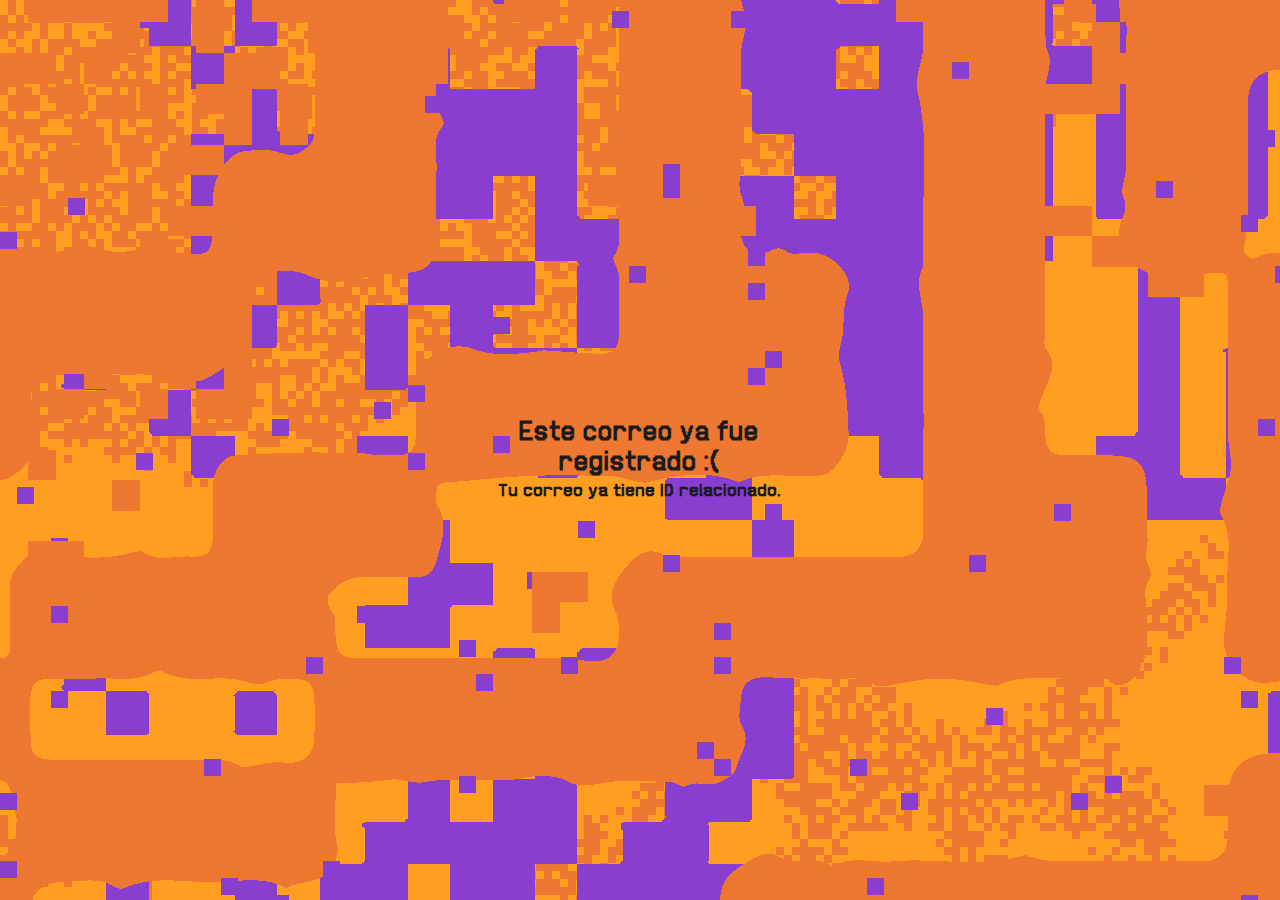
==== correo-duplicado.html @ 3782e9ec "v1.01 (add duplicate page)" ====
<!DOCTYPE html><!--  This site was created in Webflow. https://www.webflow.com  --><!--  Last Published: Tue May 14 2024 20:07:34 GMT+0000 (Coordinated Universal Time)  -->
<html data-wf-page="6643c43e6362d2ea9a6f9394" data-wf-site="66287f19ab08bbdae1c7c97a">
<head>
  <meta charset="utf-8">
  <title>Correo duplicado</title>
  <meta content="Correo duplicado" property="og:title">
  <meta content="Correo duplicado" property="twitter:title">
  <meta content="width=device-width, initial-scale=1" name="viewport">
  <meta content="Webflow" name="generator">
  <link href="css/normalize.css" rel="stylesheet" type="text/css">
  <link href="css/webflow.css" rel="stylesheet" type="text/css">
  <link href="css/elsa-y-elmar.webflow.css" rel="stylesheet" type="text/css">
  <script type="text/javascript">!function(o,c){var n=c.documentElement,t=" w-mod-";n.className+=t+"js",("ontouchstart"in o||o.DocumentTouch&&c instanceof DocumentTouch)&&(n.className+=t+"touch")}(window,document);</script>
  <link href="images/favicon.png" rel="shortcut icon" type="image/x-icon">
  <link href="images/webclip.png" rel="apple-touch-icon">
  <link rel="stylesheet" href="https://fengyuanchen.github.io/datepicker/css/datepicker.css">
</head>
<body class="body thank">
  <div class="div-block-14">
    <div class="text-block"><span class="text-span"><strong>Este correo ya fue registrado :(</strong></span><strong class="goaa"><br>Tu correo ya tiene ID relacionado.</strong></div>
  </div>
  <script src="https://d3e54v103j8qbb.cloudfront.net/js/jquery-3.5.1.min.dc5e7f18c8.js?site=66287f19ab08bbdae1c7c97a" type="text/javascript" integrity="sha256-9/aliU8dGd2tb6OSsuzixeV4y/faTqgFtohetphbbj0=" crossorigin="anonymous"></script>
  <script src="js/webflow.js" type="text/javascript"></script>
  <script src="https://fengyuanchen.github.io/datepicker/js/datepicker.js"></script>
  <script>
    $(document).ready(function () {
        $('[data-toggle="datepicker"]').datepicker({
            format: 'mm-dd-yyyy'
        });
        // Available date placeholders:
        // Year: yyyy
        // Month: mm
        // Day: dd
        if (window.innerWidth < 768) {
            $('[data-toggle="datepicker"]').attr('readonly', 'readonly')
        }
    });
</script>
  <!--  You can put your custom CSS attributes  -->
  <style>
    /* You can apply your own color! 
    --main-light-color is the light grey, 
    --main-dark-color is the text
    --main-active-color is the highlight
    you can just add like red, or blue or any helx you like! */
    :root {
        --main-light-color: #f3f5fb;
        --main-dark-color: #321f59;
        --main-active-color: #642eff;
    }
    .datepicker-dropdown {
        border-radius: 8px !important;
        border: 0 !important;
        -webkit-box-shadow: 0px 48px 88px rgba(23, 9, 54, 0.08);
        box-shadow: 0px 48px 88px rgba(23, 9, 54, 0.08);
        box-sizing: border-box;
    }
    .datepicker-panel>ul[data-view="week"]>li {
        background-color: var(--main-light-color);
        color: var(--main-dark-color);
        font-weight: bold;
        text-transform: uppercase;
        margin: 0;
        height: initial;
        padding-top: 3px;
        margin-bottom: 4px;
    }
    .datepicker-panel>ul[data-view="week"]>li:hover {
        background-color: var(--main-light-color);
        color: var(--main-dark-color);
        border-radius: 0px;
    }
    .datepicker-panel>ul[data-view="week"] li:first-child {
        border-radius: 20px 0 0 20px;
    }
    .datepicker-panel>ul[data-view="week"] li:last-child {
        border-radius: 0 20px 20px 0;
    }
    .datepicker-top-left::before,
    .datepicker-top-left::after {
        display: none;
    }
    .datepicker-panel>ul>li.picked,
    .datepicker-panel>ul>li.highlighted,
    .datepicker-panel>ul>li.picked:hover {
        color: var(--main-active-color);
        background: var(--main-light-color);
        border-radius: 8px;
        font-style: normal;
        font-weight: 500;
        font-size: 14px;
    }
    li[data-view="month current"],
    li[data-view="year current"] {
        text-align: left;
        color: var(--main-dark-color);
        font-style: normal;
        font-weight: 500;
        font-size: 14px;
        /* line-height: 24px; */
        padding-left: 15px;
        border-radius: 10px;
    }
    .datepicker-panel>ul>li:hover {
        background: var(--main-light-color);
        border-radius: 10px;
    }
    li[data-view="month current"],
    li[data-view="year current"],
    li[data-view="years current"] {
        margin-bottom: 4px !important;
    }
    @media screen and (min-width: 768px) {
        .datepicker-dropdown {
            width: 364px;
            padding: 12px;
        }
        .datepicker-panel>ul>li {
            width: 48px;
            height: 48px;
            padding-top: 10px;
        }
        li[data-view="month next"],
        li[data-view="year next"],
        li[data-view="years next"] {
            position: absolute;
            right: 18px
        }
        li[data-view="month prev"],
        li[data-view="year prev"],
        li[data-view="years prev"] {
            position: absolute;
            right: 66px
        }
        ul[data-view="months"] li,
        ul[data-view="years"] li {
            padding-top: 0px;
            width: 57px !important;
        }
    }
    @media screen and (max-width: 768px) {
        .datepicker-panel {
            transform: scale(0.97);
        }
    }
</style>
</body>
</html>
---- css/webflow.css ----
@font-face {
  font-family: 'webflow-icons';
  src: url("[data-uri]") format('truetype');
  font-weight: normal;
  font-style: normal;
}
[class^="w-icon-"],
[class*=" w-icon-"] {
  /* use !important to prevent issues with browser extensions that change fonts */
  font-family: 'webflow-icons' !important;
  speak: none;
  font-style: normal;
  font-weight: normal;
  font-variant: normal;
  text-transform: none;
  line-height: 1;
  /* Better Font Rendering =========== */
  -webkit-font-smoothing: antialiased;
  -moz-osx-font-smoothing: grayscale;
}
.w-icon-slider-right:before {
  content: "\e600";
}
.w-icon-slider-left:before {
  content: "\e601";
}
.w-icon-nav-menu:before {
  content: "\e602";
}
.w-icon-arrow-down:before,
.w-icon-dropdown-toggle:before {
  content: "\e603";
}
.w-icon-file-upload-remove:before {
  content: "\e900";
}
.w-icon-file-upload-icon:before {
  content: "\e903";
}
* {
  -webkit-box-sizing: border-box;
  -moz-box-sizing: border-box;
  box-sizing: border-box;
}
html {
  height: 100%;
}
body {
  margin: 0;
  min-height: 100%;
  background-color: #fff;
  font-family: Arial, sans-serif;
  font-size: 14px;
  line-height: 20px;
  color: #333;
}
img {
  max-width: 100%;
  vertical-align: middle;
  display: inline-block;
}
html.w-mod-touch * {
  background-attachment: scroll !important;
}
.w-block {
  display: block;
}
.w-inline-block {
  max-width: 100%;
  display: inline-block;
}
.w-clearfix:before,
.w-clearfix:after {
  content: " ";
  display: table;
  grid-column-start: 1;
  grid-row-start: 1;
  grid-column-end: 2;
  grid-row-end: 2;
}
.w-clearfix:after {
  clear: both;
}
.w-hidden {
  display: none;
}
.w-button {
  display: inline-block;
  padding: 9px 15px;
  background-color: #3898EC;
  color: white;
  border: 0;
  line-height: inherit;
  text-decoration: none;
  cursor: pointer;
  border-radius: 0;
}
input.w-button {
  -webkit-appearance: button;
}
html[data-w-dynpage] [data-w-cloak] {
  color: transparent !important;
}
.w-code-block {
  margin: unset;
}
pre.w-code-block code {
  all: inherit;
}
.w-webflow-badge,
.w-webflow-badge * {
  position: static;
  left: auto;
  top: auto;
  right: auto;
  bottom: auto;
  z-index: auto;
  display: block;
  visibility: visible;
  overflow: visible;
  overflow-x: visible;
  overflow-y: visible;
  box-sizing: border-box;
  width: auto;
  height: auto;
  max-height: none;
  max-width: none;
  min-height: 0;
  min-width: 0;
  margin: 0;
  padding: 0;
  float: none;
  clear: none;
  border: 0 none transparent;
  border-radius: 0;
  background: none;
  background-image: none;
  background-position: 0% 0%;
  background-size: auto auto;
  background-repeat: repeat;
  background-origin: padding-box;
  background-clip: border-box;
  background-attachment: scroll;
  background-color: transparent;
  box-shadow: none;
  opacity: 1;
  transform: none;
  transition: none;
  direction: ltr;
  font-family: inherit;
  font-weight: inherit;
  color: inherit;
  font-size: inherit;
  line-height: inherit;
  font-style: inherit;
  font-variant: inherit;
  text-align: inherit;
  letter-spacing: inherit;
  text-decoration: inherit;
  text-indent: 0;
  text-transform: inherit;
  list-style-type: disc;
  text-shadow: none;
  font-smoothing: auto;
  vertical-align: baseline;
  cursor: inherit;
  white-space: inherit;
  word-break: normal;
  word-spacing: normal;
  word-wrap: normal;
}
.w-webflow-badge {
  position: fixed !important;
  display: inline-block !important;
  visibility: visible !important;
  z-index: 2147483647 !important;
  top: auto !important;
  right: 12px !important;
  bottom: 12px !important;
  left: auto !important;
  color: #aaadb0 !important;
  background-color: #fff !important;
  border-radius: 3px !important;
  padding: 6px !important;
  font-size: 12px !important;
  opacity: 1 !important;
  line-height: 14px !important;
  text-decoration: none !important;
  transform: none !important;
  margin: 0 !important;
  width: auto !important;
  height: auto !important;
  overflow: visible !important;
  white-space: nowrap;
  box-shadow: 0 0 0 1px rgba(0, 0, 0, 0.1), 0px 1px 3px rgba(0, 0, 0, 0.1);
  cursor: pointer;
}
.w-webflow-badge > img {
  display: inline-block !important;
  visibility: visible !important;
  opacity: 1 !important;
  vertical-align: middle !important;
}
h1,
h2,
h3,
h4,
h5,
h6 {
  font-weight: bold;
  margin-bottom: 10px;
}
h1 {
  font-size: 38px;
  line-height: 44px;
  margin-top: 20px;
}
h2 {
  font-size: 32px;
  line-height: 36px;
  margin-top: 20px;
}
h3 {
  font-size: 24px;
  line-height: 30px;
  margin-top: 20px;
}
h4 {
  font-size: 18px;
  line-height: 24px;
  margin-top: 10px;
}
h5 {
  font-size: 14px;
  line-height: 20px;
  margin-top: 10px;
}
h6 {
  font-size: 12px;
  line-height: 18px;
  margin-top: 10px;
}
p {
  margin-top: 0;
  margin-bottom: 10px;
}
blockquote {
  margin: 0 0 10px 0;
  padding: 10px 20px;
  border-left: 5px solid #E2E2E2;
  font-size: 18px;
  line-height: 22px;
}
figure {
  margin: 0;
  margin-bottom: 10px;
}
figcaption {
  margin-top: 5px;
  text-align: center;
}
ul,
ol {
  margin-top: 0px;
  margin-bottom: 10px;
  padding-left: 40px;
}
.w-list-unstyled {
  padding-left: 0;
  list-style: none;
}
.w-embed:before,
.w-embed:after {
  content: " ";
  display: table;
  grid-column-start: 1;
  grid-row-start: 1;
  grid-column-end: 2;
  grid-row-end: 2;
}
.w-embed:after {
  clear: both;
}
.w-video {
  width: 100%;
  position: relative;
  padding: 0;
}
.w-video iframe,
.w-video object,
.w-video embed {
  position: absolute;
  top: 0;
  left: 0;
  width: 100%;
  height: 100%;
  border: none;
}
fieldset {
  padding: 0;
  margin: 0;
  border: 0;
}
button,
[type='button'],
[type='reset'] {
  border: 0;
  cursor: pointer;
  -webkit-appearance: button;
}
.w-form {
  margin: 0 0 15px;
}
.w-form-done {
  display: none;
  padding: 20px;
  text-align: center;
  background-color: #dddddd;
}
.w-form-fail {
  display: none;
  margin-top: 10px;
  padding: 10px;
  background-color: #ffdede;
}
label {
  display: block;
  margin-bottom: 5px;
  font-weight: bold;
}
.w-input,
.w-select {
  display: block;
  width: 100%;
  height: 38px;
  padding: 8px 12px;
  margin-bottom: 10px;
  font-size: 14px;
  line-height: 1.42857143;
  color: #333333;
  vertical-align: middle;
  background-color: #ffffff;
  border: 1px solid #cccccc;
}
.w-input:-moz-placeholder,
.w-select:-moz-placeholder {
  color: #999;
}
.w-input::-moz-placeholder,
.w-select::-moz-placeholder {
  color: #999;
  opacity: 1;
}
.w-input::-webkit-input-placeholder,
.w-select::-webkit-input-placeholder {
  color: #999;
}
.w-input:focus,
.w-select:focus {
  border-color: #3898EC;
  outline: 0;
}
.w-input[disabled],
.w-select[disabled],
.w-input[readonly],
.w-select[readonly],
fieldset[disabled] .w-input,
fieldset[disabled] .w-select {
  cursor: not-allowed;
}
.w-input[disabled]:not(.w-input-disabled),
.w-select[disabled]:not(.w-input-disabled),
.w-input[readonly],
.w-select[readonly],
fieldset[disabled]:not(.w-input-disabled) .w-input,
fieldset[disabled]:not(.w-input-disabled) .w-select {
  background-color: #eeeeee;
}
textarea.w-input,
textarea.w-select {
  height: auto;
}
.w-select {
  background-color: #f3f3f3;
}
.w-select[multiple] {
  height: auto;
}
.w-form-label {
  display: inline-block;
  cursor: pointer;
  font-weight: normal;
  margin-bottom: 0px;
}
.w-radio {
  display: block;
  margin-bottom: 5px;
  padding-left: 20px;
}
.w-radio:before,
.w-radio:after {
  content: " ";
  display: table;
  grid-column-start: 1;
  grid-row-start: 1;
  grid-column-end: 2;
  grid-row-end: 2;
}
.w-radio:after {
  clear: both;
}
.w-radio-input {
  margin: 4px 0 0;
  line-height: normal;
  float: left;
  margin-left: -20px;
}
.w-radio-input {
  margin-top: 3px;
}
.w-file-upload {
  display: block;
  margin-bottom: 10px;
}
.w-file-upload-input {
  width: 0.1px;
  height: 0.1px;
  opacity: 0;
  overflow: hidden;
  position: absolute;
  z-index: -100;
}
.w-file-upload-default,
.w-file-upload-uploading,
.w-file-upload-success {
  display: inline-block;
  color: #333333;
}
.w-file-upload-error {
  display: block;
  margin-top: 10px;
}
.w-file-upload-default.w-hidden,
.w-file-upload-uploading.w-hidden,
.w-file-upload-error.w-hidden,
.w-file-upload-success.w-hidden {
  display: none;
}
.w-file-upload-uploading-btn {
  display: flex;
  font-size: 14px;
  font-weight: normal;
  cursor: pointer;
  margin: 0;
  padding: 8px 12px;
  border: 1px solid #cccccc;
  background-color: #fafafa;
}
.w-file-upload-file {
  display: flex;
  flex-grow: 1;
  justify-content: space-between;
  margin: 0;
  padding: 8px 9px 8px 11px;
  border: 1px solid #cccccc;
  background-color: #fafafa;
}
.w-file-upload-file-name {
  font-size: 14px;
  font-weight: normal;
  display: block;
}
.w-file-remove-link {
  margin-top: 3px;
  margin-left: 10px;
  width: auto;
  height: auto;
  padding: 3px;
  display: block;
  cursor: pointer;
}
.w-icon-file-upload-remove {
  margin: auto;
  font-size: 10px;
}
.w-file-upload-error-msg {
  display: inline-block;
  color: #ea384c;
  padding: 2px 0;
}
.w-file-upload-info {
  display: inline-block;
  line-height: 38px;
  padding: 0 12px;
}
.w-file-upload-label {
  display: inline-block;
  font-size: 14px;
  font-weight: normal;
  cursor: pointer;
  margin: 0;
  padding: 8px 12px;
  border: 1px solid #cccccc;
  background-color: #fafafa;
}
.w-icon-file-upload-icon,
.w-icon-file-upload-uploading {
  display: inline-block;
  margin-right: 8px;
  width: 20px;
}
.w-icon-file-upload-uploading {
  height: 20px;
}
.w-container {
  margin-left: auto;
  margin-right: auto;
  max-width: 940px;
}
.w-container:before,
.w-container:after {
  content: " ";
  display: table;
  grid-column-start: 1;
  grid-row-start: 1;
  grid-column-end: 2;
  grid-row-end: 2;
}
.w-container:after {
  clear: both;
}
.w-container .w-row {
  margin-left: -10px;
  margin-right: -10px;
}
.w-row:before,
.w-row:after {
  content: " ";
  display: table;
  grid-column-start: 1;
  grid-row-start: 1;
  grid-column-end: 2;
  grid-row-end: 2;
}
.w-row:after {
  clear: both;
}
.w-row .w-row {
  margin-left: 0;
  margin-right: 0;
}
.w-col {
  position: relative;
  float: left;
  width: 100%;
  min-height: 1px;
  padding-left: 10px;
  padding-right: 10px;
}
.w-col .w-col {
  padding-left: 0;
  padding-right: 0;
}
.w-col-1 {
  width: 8.33333333%;
}
.w-col-2 {
  width: 16.66666667%;
}
.w-col-3 {
  width: 25%;
}
.w-col-4 {
  width: 33.33333333%;
}
.w-col-5 {
  width: 41.66666667%;
}
.w-col-6 {
  width: 50%;
}
.w-col-7 {
  width: 58.33333333%;
}
.w-col-8 {
  width: 66.66666667%;
}
.w-col-9 {
  width: 75%;
}
.w-col-10 {
  width: 83.33333333%;
}
.w-col-11 {
  width: 91.66666667%;
}
.w-col-12 {
  width: 100%;
}
.w-hidden-main {
  display: none !important;
}
@media screen and (max-width: 991px) {
  .w-container {
    max-width: 728px;
  }
  .w-hidden-main {
    display: inherit !important;
  }
  .w-hidden-medium {
    display: none !important;
  }
  .w-col-medium-1 {
    width: 8.33333333%;
  }
  .w-col-medium-2 {
    width: 16.66666667%;
  }
  .w-col-medium-3 {
    width: 25%;
  }
  .w-col-medium-4 {
    width: 33.33333333%;
  }
  .w-col-medium-5 {
    width: 41.66666667%;
  }
  .w-col-medium-6 {
    width: 50%;
  }
  .w-col-medium-7 {
    width: 58.33333333%;
  }
  .w-col-medium-8 {
    width: 66.66666667%;
  }
  .w-col-medium-9 {
    width: 75%;
  }
  .w-col-medium-10 {
    width: 83.33333333%;
  }
  .w-col-medium-11 {
    width: 91.66666667%;
  }
  .w-col-medium-12 {
    width: 100%;
  }
  .w-col-stack {
    width: 100%;
    left: auto;
    right: auto;
  }
}
@media screen and (max-width: 767px) {
  .w-hidden-main {
    display: inherit !important;
  }
  .w-hidden-medium {
    display: inherit !important;
  }
  .w-hidden-small {
    display: none !important;
  }
  .w-row,
  .w-container .w-row {
    margin-left: 0;
    margin-right: 0;
  }
  .w-col {
    width: 100%;
    left: auto;
    right: auto;
  }
  .w-col-small-1 {
    width: 8.33333333%;
  }
  .w-col-small-2 {
    width: 16.66666667%;
  }
  .w-col-small-3 {
    width: 25%;
  }
  .w-col-small-4 {
    width: 33.33333333%;
  }
  .w-col-small-5 {
    width: 41.66666667%;
  }
  .w-col-small-6 {
    width: 50%;
  }
  .w-col-small-7 {
    width: 58.33333333%;
  }
  .w-col-small-8 {
    width: 66.66666667%;
  }
  .w-col-small-9 {
    width: 75%;
  }
  .w-col-small-10 {
    width: 83.33333333%;
  }
  .w-col-small-11 {
    width: 91.66666667%;
  }
  .w-col-small-12 {
    width: 100%;
  }
}
@media screen and (max-width: 479px) {
  .w-container {
    max-width: none;
  }
  .w-hidden-main {
    display: inherit !important;
  }
  .w-hidden-medium {
    display: inherit !important;
  }
  .w-hidden-small {
    display: inherit !important;
  }
  .w-hidden-tiny {
    display: none !important;
  }
  .w-col {
    width: 100%;
  }
  .w-col-tiny-1 {
    width: 8.33333333%;
  }
  .w-col-tiny-2 {
    width: 16.66666667%;
  }
  .w-col-tiny-3 {
    width: 25%;
  }
  .w-col-tiny-4 {
    width: 33.33333333%;
  }
  .w-col-tiny-5 {
    width: 41.66666667%;
  }
  .w-col-tiny-6 {
    width: 50%;
  }
  .w-col-tiny-7 {
    width: 58.33333333%;
  }
  .w-col-tiny-8 {
    width: 66.66666667%;
  }
  .w-col-tiny-9 {
    width: 75%;
  }
  .w-col-tiny-10 {
    width: 83.33333333%;
  }
  .w-col-tiny-11 {
    width: 91.66666667%;
  }
  .w-col-tiny-12 {
    width: 100%;
  }
}
.w-widget {
  position: relative;
}
.w-widget-map {
  width: 100%;
  height: 400px;
}
.w-widget-map label {
  width: auto;
  display: inline;
}
.w-widget-map img {
  max-width: inherit;
}
.w-widget-map .gm-style-iw {
  text-align: center;
}
.w-widget-map .gm-style-iw > button {
  display: none !important;
}
.w-widget-twitter {
  overflow: hidden;
}
.w-widget-twitter-count-shim {
  display: inline-block;
  vertical-align: top;
  position: relative;
  width: 28px;
  height: 20px;
  text-align: center;
  background: white;
  border: #758696 solid 1px;
  border-radius: 3px;
}
.w-widget-twitter-count-shim * {
  pointer-events: none;
  -webkit-user-select: none;
  -moz-user-select: none;
  -ms-user-select: none;
  user-select: none;
}
.w-widget-twitter-count-shim .w-widget-twitter-count-inner {
  position: relative;
  font-size: 15px;
  line-height: 12px;
  text-align: center;
  color: #999;
  font-family: serif;
}
.w-widget-twitter-count-shim .w-widget-twitter-count-clear {
  position: relative;
  display: block;
}
.w-widget-twitter-count-shim.w--large {
  width: 36px;
  height: 28px;
}
.w-widget-twitter-count-shim.w--large .w-widget-twitter-count-inner {
  font-size: 18px;
  line-height: 18px;
}
.w-widget-twitter-count-shim:not(.w--vertical) {
  margin-left: 5px;
  margin-right: 8px;
}
.w-widget-twitter-count-shim:not(.w--vertical).w--large {
  margin-left: 6px;
}
.w-widget-twitter-count-shim:not(.w--vertical):before,
.w-widget-twitter-count-shim:not(.w--vertical):after {
  top: 50%;
  left: 0;
  border: solid transparent;
  content: ' ';
  height: 0;
  width: 0;
  position: absolute;
  pointer-events: none;
}
.w-widget-twitter-count-shim:not(.w--vertical):before {
  border-color: rgba(117, 134, 150, 0);
  border-right-color: #5d6c7b;
  border-width: 4px;
  margin-left: -9px;
  margin-top: -4px;
}
.w-widget-twitter-count-shim:not(.w--vertical).w--large:before {
  border-width: 5px;
  margin-left: -10px;
  margin-top: -5px;
}
.w-widget-twitter-count-shim:not(.w--vertical):after {
  border-color: rgba(255, 255, 255, 0);
  border-right-color: white;
  border-width: 4px;
  margin-left: -8px;
  margin-top: -4px;
}
.w-widget-twitter-count-shim:not(.w--vertical).w--large:after {
  border-width: 5px;
  margin-left: -9px;
  margin-top: -5px;
}
.w-widget-twitter-count-shim.w--vertical {
  width: 61px;
  height: 33px;
  margin-bottom: 8px;
}
.w-widget-twitter-count-shim.w--vertical:before,
.w-widget-twitter-count-shim.w--vertical:after {
  top: 100%;
  left: 50%;
  border: solid transparent;
  content: ' ';
  height: 0;
  width: 0;
  position: absolute;
  pointer-events: none;
}
.w-widget-twitter-count-shim.w--vertical:before {
  border-color: rgba(117, 134, 150, 0);
  border-top-color: #5d6c7b;
  border-width: 5px;
  margin-left: -5px;
}
.w-widget-twitter-count-shim.w--vertical:after {
  border-color: rgba(255, 255, 255, 0);
  border-top-color: white;
  border-width: 4px;
  margin-left: -4px;
}
.w-widget-twitter-count-shim.w--vertical .w-widget-twitter-count-inner {
  font-size: 18px;
  line-height: 22px;
}
.w-widget-twitter-count-shim.w--vertical.w--large {
  width: 76px;
}
.w-background-video {
  position: relative;
  overflow: hidden;
  height: 500px;
  color: white;
}
.w-background-video > video {
  background-size: cover;
  background-position: 50% 50%;
  position: absolute;
  margin: auto;
  width: 100%;
  height: 100%;
  right: -100%;
  bottom: -100%;
  top: -100%;
  left: -100%;
  object-fit: cover;
  z-index: -100;
}
.w-background-video > video::-webkit-media-controls-start-playback-button {
  display: none !important;
  -webkit-appearance: none;
}
.w-background-video--control {
  position: absolute;
  bottom: 1em;
  right: 1em;
  background-color: transparent;
  padding: 0;
}
.w-background-video--control > [hidden] {
  display: none !important;
}
.w-slider {
  position: relative;
  height: 300px;
  text-align: center;
  background: #dddddd;
  clear: both;
  -webkit-tap-highlight-color: rgba(0, 0, 0, 0);
  tap-highlight-color: rgba(0, 0, 0, 0);
}
.w-slider-mask {
  position: relative;
  display: block;
  overflow: hidden;
  z-index: 1;
  left: 0;
  right: 0;
  height: 100%;
  white-space: nowrap;
}
.w-slide {
  position: relative;
  display: inline-block;
  vertical-align: top;
  width: 100%;
  height: 100%;
  white-space: normal;
  text-align: left;
}
.w-slider-nav {
  position: absolute;
  z-index: 2;
  top: auto;
  right: 0;
  bottom: 0;
  left: 0;
  margin: auto;
  padding-top: 10px;
  height: 40px;
  text-align: center;
  -webkit-tap-highlight-color: rgba(0, 0, 0, 0);
  tap-highlight-color: rgba(0, 0, 0, 0);
}
.w-slider-nav.w-round > div {
  border-radius: 100%;
}
.w-slider-nav.w-num > div {
  width: auto;
  height: auto;
  padding: 0.2em 0.5em;
  font-size: inherit;
  line-height: inherit;
}
.w-slider-nav.w-shadow > div {
  box-shadow: 0 0 3px rgba(51, 51, 51, 0.4);
}
.w-slider-nav-invert {
  color: #fff;
}
.w-slider-nav-invert > div {
  background-color: rgba(34, 34, 34, 0.4);
}
.w-slider-nav-invert > div.w-active {
  background-color: #222;
}
.w-slider-dot {
  position: relative;
  display: inline-block;
  width: 1em;
  height: 1em;
  background-color: rgba(255, 255, 255, 0.4);
  cursor: pointer;
  margin: 0 3px 0.5em;
  transition: background-color 100ms, color 100ms;
}
.w-slider-dot.w-active {
  background-color: #fff;
}
.w-slider-dot:focus {
  outline: none;
  box-shadow: 0px 0px 0px 2px #fff;
}
.w-slider-dot:focus.w-active {
  box-shadow: none;
}
.w-slider-arrow-left,
.w-slider-arrow-right {
  position: absolute;
  width: 80px;
  top: 0;
  right: 0;
  bottom: 0;
  left: 0;
  margin: auto;
  cursor: pointer;
  overflow: hidden;
  color: white;
  font-size: 40px;
  -webkit-tap-highlight-color: rgba(0, 0, 0, 0);
  tap-highlight-color: rgba(0, 0, 0, 0);
  -webkit-user-select: none;
  -moz-user-select: none;
  -ms-user-select: none;
  user-select: none;
}
.w-slider-arrow-left [class^='w-icon-'],
.w-slider-arrow-right [class^='w-icon-'],
.w-slider-arrow-left [class*=' w-icon-'],
.w-slider-arrow-right [class*=' w-icon-'] {
  position: absolute;
}
.w-slider-arrow-left:focus,
.w-slider-arrow-right:focus {
  outline: 0;
}
.w-slider-arrow-left {
  z-index: 3;
  right: auto;
}
.w-slider-arrow-right {
  z-index: 4;
  left: auto;
}
.w-icon-slider-left,
.w-icon-slider-right {
  top: 0;
  right: 0;
  bottom: 0;
  left: 0;
  margin: auto;
  width: 1em;
  height: 1em;
}
.w-slider-aria-label {
  border: 0;
  clip: rect(0 0 0 0);
  height: 1px;
  margin: -1px;
  overflow: hidden;
  padding: 0;
  position: absolute;
  width: 1px;
}
.w-slider-force-show {
  display: block !important;
}
.w-dropdown {
  display: inline-block;
  position: relative;
  text-align: left;
  margin-left: auto;
  margin-right: auto;
  z-index: 900;
}
.w-dropdown-btn,
.w-dropdown-toggle,
.w-dropdown-link {
  position: relative;
  vertical-align: top;
  text-decoration: none;
  color: #222222;
  padding: 20px;
  text-align: left;
  margin-left: auto;
  margin-right: auto;
  white-space: nowrap;
}
.w-dropdown-toggle {
  -webkit-user-select: none;
  -moz-user-select: none;
  -ms-user-select: none;
  user-select: none;
  display: inline-block;
  cursor: pointer;
  padding-right: 40px;
}
.w-dropdown-toggle:focus {
  outline: 0;
}
.w-icon-dropdown-toggle {
  position: absolute;
  top: 0;
  right: 0;
  bottom: 0;
  margin: auto;
  margin-right: 20px;
  width: 1em;
  height: 1em;
}
.w-dropdown-list {
  position: absolute;
  background: #dddddd;
  display: none;
  min-width: 100%;
}
.w-dropdown-list.w--open {
  display: block;
}
.w-dropdown-link {
  padding: 10px 20px;
  display: block;
  color: #222222;
}
.w-dropdown-link.w--current {
  color: #0082f3;
}
.w-dropdown-link:focus {
  outline: 0;
}
@media screen and (max-width: 767px) {
  .w-nav-brand {
    padding-left: 10px;
  }
}
/**
 * ## Note
 * Safari (on both iOS and OS X) does not handle viewport units (vh, vw) well.
 * For example percentage units do not work on descendants of elements that
 * have any dimensions expressed in viewport units. It also doesn’t handle them at
 * all in `calc()`.
 */
/**
 * Wrapper around all lightbox elements
 *
 * 1. Since the lightbox can receive focus, IE also gives it an outline.
 * 2. Fixes flickering on Chrome when a transition is in progress
 *    underneath the lightbox.
 */
.w-lightbox-backdrop {
  cursor: auto;
  font-style: normal;
  letter-spacing: normal;
  list-style: disc;
  text-indent: 0;
  text-shadow: none;
  text-transform: none;
  visibility: visible;
  white-space: normal;
  word-break: normal;
  word-spacing: normal;
  word-wrap: normal;
  position: fixed;
  top: 0;
  right: 0;
  bottom: 0;
  left: 0;
  color: #fff;
  font-family: "Helvetica Neue", Helvetica, Ubuntu, "Segoe UI", Verdana, sans-serif;
  font-size: 17px;
  line-height: 1.2;
  font-weight: 300;
  text-align: center;
  background: rgba(0, 0, 0, 0.9);
  z-index: 2000;
  outline: 0;
  /* 1 */
  opacity: 0;
  -webkit-user-select: none;
  -moz-user-select: none;
  -webkit-tap-highlight-color: transparent;
  -webkit-transform: translate(0, 0);
  /* 2 */
}
/**
 * Neat trick to bind the rubberband effect to our canvas instead of the whole
 * document on iOS. It also prevents a bug that causes the document underneath to scroll.
 */
.w-lightbox-backdrop,
.w-lightbox-container {
  height: 100%;
  overflow: auto;
  -webkit-overflow-scrolling: touch;
}
.w-lightbox-content {
  position: relative;
  height: 100vh;
  overflow: hidden;
}
.w-lightbox-view {
  position: absolute;
  width: 100vw;
  height: 100vh;
  opacity: 0;
}
.w-lightbox-view:before {
  content: "";
  height: 100vh;
}
/* .w-lightbox-content */
.w-lightbox-group,
.w-lightbox-group .w-lightbox-view,
.w-lightbox-group .w-lightbox-view:before {
  height: 86vh;
}
.w-lightbox-frame,
.w-lightbox-view:before {
  display: inline-block;
  vertical-align: middle;
}
/*
 * 1. Remove default margin set by user-agent on the <figure> element.
 */
.w-lightbox-figure {
  position: relative;
  margin: 0;
  /* 1 */
}
.w-lightbox-group .w-lightbox-figure {
  cursor: pointer;
}
/**
 * IE adds image dimensions as width and height attributes on the IMG tag,
 * but we need both width and height to be set to auto to enable scaling.
 */
.w-lightbox-img {
  width: auto;
  height: auto;
  max-width: none;
}
/**
 * 1. Reset if style is set by user on "All Images"
 */
.w-lightbox-image {
  display: block;
  float: none;
  /* 1 */
  max-width: 100vw;
  max-height: 100vh;
}
.w-lightbox-group .w-lightbox-image {
  max-height: 86vh;
}
.w-lightbox-caption {
  position: absolute;
  right: 0;
  bottom: 0;
  left: 0;
  padding: 0.5em 1em;
  background: rgba(0, 0, 0, 0.4);
  text-align: left;
  text-overflow: ellipsis;
  white-space: nowrap;
  overflow: hidden;
}
.w-lightbox-embed {
  position: absolute;
  top: 0;
  right: 0;
  bottom: 0;
  left: 0;
  width: 100%;
  height: 100%;
}
.w-lightbox-control {
  position: absolute;
  top: 0;
  width: 4em;
  background-size: 24px;
  background-repeat: no-repeat;
  background-position: center;
  cursor: pointer;
  -webkit-transition: all 0.3s;
  transition: all 0.3s;
}
.w-lightbox-left {
  display: none;
  bottom: 0;
  left: 0;
  /* <svg xmlns="http://www.w3.org/2000/svg" viewBox="-20 0 24 40" width="24" height="40"><g transform="rotate(45)"><path d="m0 0h5v23h23v5h-28z" opacity=".4"/><path d="m1 1h3v23h23v3h-26z" fill="#fff"/></g></svg> */
  background-image: url("[data-uri]");
}
.w-lightbox-right {
  display: none;
  right: 0;
  bottom: 0;
  /* <svg xmlns="http://www.w3.org/2000/svg" viewBox="-4 0 24 40" width="24" height="40"><g transform="rotate(45)"><path d="m0-0h28v28h-5v-23h-23z" opacity=".4"/><path d="m1 1h26v26h-3v-23h-23z" fill="#fff"/></g></svg> */
  background-image: url("[data-uri]");
}
/*
 * Without specifying the with and height inside the SVG, all versions of IE render the icon too small.
 * The bug does not seem to manifest itself if the elements are tall enough such as the above arrows.
 * (http://stackoverflow.com/questions/16092114/background-size-differs-in-internet-explorer)
 */
.w-lightbox-close {
  right: 0;
  height: 2.6em;
  /* <svg xmlns="http://www.w3.org/2000/svg" viewBox="-4 0 18 17" width="18" height="17"><g transform="rotate(45)"><path d="m0 0h7v-7h5v7h7v5h-7v7h-5v-7h-7z" opacity=".4"/><path d="m1 1h7v-7h3v7h7v3h-7v7h-3v-7h-7z" fill="#fff"/></g></svg> */
  background-image: url("[data-uri]");
  background-size: 18px;
}
/**
 * 1. All IE versions add extra space at the bottom without this.
 */
.w-lightbox-strip {
  position: absolute;
  bottom: 0;
  left: 0;
  right: 0;
  padding: 0 1vh;
  line-height: 0;
  /* 1 */
  white-space: nowrap;
  overflow-x: auto;
  overflow-y: hidden;
}
/*
 * 1. We use content-box to avoid having to do `width: calc(10vh + 2vw)`
 *    which doesn’t work in Safari anyway.
 * 2. Chrome renders images pixelated when switching to GPU. Making sure
 *    the parent is also rendered on the GPU (by setting translate3d for
 *    example) fixes this behavior.
 */
.w-lightbox-item {
  display: inline-block;
  width: 10vh;
  padding: 2vh 1vh;
  box-sizing: content-box;
  /* 1 */
  cursor: pointer;
  -webkit-transform: translate3d(0, 0, 0);
  /* 2 */
}
.w-lightbox-active {
  opacity: 0.3;
}
.w-lightbox-thumbnail {
  position: relative;
  height: 10vh;
  background: #222;
  overflow: hidden;
}
.w-lightbox-thumbnail-image {
  position: absolute;
  top: 0;
  left: 0;
}
.w-lightbox-thumbnail .w-lightbox-tall {
  top: 50%;
  width: 100%;
  -webkit-transform: translate(0, -50%);
  transform: translate(0, -50%);
}
.w-lightbox-thumbnail .w-lightbox-wide {
  left: 50%;
  height: 100%;
  -webkit-transform: translate(-50%, 0);
  transform: translate(-50%, 0);
}
/*
 * Spinner
 *
 * Absolute pixel values are used to avoid rounding errors that would cause
 * the white spinning element to be misaligned with the track.
 */
.w-lightbox-spinner {
  position: absolute;
  top: 50%;
  left: 50%;
  box-sizing: border-box;
  width: 40px;
  height: 40px;
  margin-top: -20px;
  margin-left: -20px;
  border: 5px solid rgba(0, 0, 0, 0.4);
  border-radius: 50%;
  -webkit-animation: spin 0.8s infinite linear;
  animation: spin 0.8s infinite linear;
}
.w-lightbox-spinner:after {
  content: "";
  position: absolute;
  top: -4px;
  right: -4px;
  bottom: -4px;
  left: -4px;
  border: 3px solid transparent;
  border-bottom-color: #fff;
  border-radius: 50%;
}
/*
 * Utility classes
 */
.w-lightbox-hide {
  display: none;
}
.w-lightbox-noscroll {
  overflow: hidden;
}
@media (min-width: 768px) {
  .w-lightbox-content {
    height: 96vh;
    margin-top: 2vh;
  }
  .w-lightbox-view,
  .w-lightbox-view:before {
    height: 96vh;
  }
  /* .w-lightbox-content */
  .w-lightbox-group,
  .w-lightbox-group .w-lightbox-view,
  .w-lightbox-group .w-lightbox-view:before {
    height: 84vh;
  }
  .w-lightbox-image {
    max-width: 96vw;
    max-height: 96vh;
  }
  .w-lightbox-group .w-lightbox-image {
    max-width: 82.3vw;
    max-height: 84vh;
  }
  .w-lightbox-left,
  .w-lightbox-right {
    display: block;
    opacity: 0.5;
  }
  .w-lightbox-close {
    opacity: 0.8;
  }
  .w-lightbox-control:hover {
    opacity: 1;
  }
}
.w-lightbox-inactive,
.w-lightbox-inactive:hover {
  opacity: 0;
}
.w-richtext:before,
.w-richtext:after {
  content: " ";
  display: table;
  grid-column-start: 1;
  grid-row-start: 1;
  grid-column-end: 2;
  grid-row-end: 2;
}
.w-richtext:after {
  clear: both;
}
.w-richtext[contenteditable="true"]:before,
.w-richtext[contenteditable="true"]:after {
  white-space: initial;
}
.w-richtext ol,
.w-richtext ul {
  overflow: hidden;
}
.w-richtext .w-richtext-figure-selected.w-richtext-figure-type-video div:after,
.w-richtext .w-richtext-figure-selected[data-rt-type="video"] div:after {
  outline: 2px solid #2895f7;
}
.w-richtext .w-richtext-figure-selected.w-richtext-figure-type-image div,
.w-richtext .w-richtext-figure-selected[data-rt-type="image"] div {
  outline: 2px solid #2895f7;
}
.w-richtext figure.w-richtext-figure-type-video > div:after,
.w-richtext figure[data-rt-type="video"] > div:after {
  content: '';
  position: absolute;
  display: none;
  left: 0;
  top: 0;
  right: 0;
  bottom: 0;
}
.w-richtext figure {
  position: relative;
  max-width: 60%;
}
.w-richtext figure > div:before {
  cursor: default!important;
}
.w-richtext figure img {
  width: 100%;
}
.w-richtext figure figcaption.w-richtext-figcaption-placeholder {
  opacity: 0.6;
}
.w-richtext figure div {
  /* fix incorrectly sized selection border in the data manager */
  font-size: 0px;
  color: transparent;
}
.w-richtext figure.w-richtext-figure-type-image,
.w-richtext figure[data-rt-type="image"] {
  display: table;
}
.w-richtext figure.w-richtext-figure-type-image > div,
.w-richtext figure[data-rt-type="image"] > div {
  display: inline-block;
}
.w-richtext figure.w-richtext-figure-type-image > figcaption,
.w-richtext figure[data-rt-type="image"] > figcaption {
  display: table-caption;
  caption-side: bottom;
}
.w-richtext figure.w-richtext-figure-type-video,
.w-richtext figure[data-rt-type="video"] {
  width: 60%;
  height: 0;
}
.w-richtext figure.w-richtext-figure-type-video iframe,
.w-richtext figure[data-rt-type="video"] iframe {
  position: absolute;
  top: 0;
  left: 0;
  width: 100%;
  height: 100%;
}
.w-richtext figure.w-richtext-figure-type-video > div,
.w-richtext figure[data-rt-type="video"] > div {
  width: 100%;
}
.w-richtext figure.w-richtext-align-center {
  margin-right: auto;
  margin-left: auto;
  clear: both;
}
.w-richtext figure.w-richtext-align-center.w-richtext-figure-type-image > div,
.w-richtext figure.w-richtext-align-center[data-rt-type="image"] > div {
  max-width: 100%;
}
.w-richtext figure.w-richtext-align-normal {
  clear: both;
}
.w-richtext figure.w-richtext-align-fullwidth {
  width: 100%;
  max-width: 100%;
  text-align: center;
  clear: both;
  display: block;
  margin-right: auto;
  margin-left: auto;
}
.w-richtext figure.w-richtext-align-fullwidth > div {
  display: inline-block;
  /* padding-bottom is used for aspect ratios in video figures
      we want the div to inherit that so hover/selection borders in the designer-canvas
      fit right*/
  padding-bottom: inherit;
}
.w-richtext figure.w-richtext-align-fullwidth > figcaption {
  display: block;
}
.w-richtext figure.w-richtext-align-floatleft {
  float: left;
  margin-right: 15px;
  clear: none;
}
.w-richtext figure.w-richtext-align-floatright {
  float: right;
  margin-left: 15px;
  clear: none;
}
.w-nav {
  position: relative;
  background: #dddddd;
  z-index: 1000;
}
.w-nav:before,
.w-nav:after {
  content: " ";
  display: table;
  grid-column-start: 1;
  grid-row-start: 1;
  grid-column-end: 2;
  grid-row-end: 2;
}
.w-nav:after {
  clear: both;
}
.w-nav-brand {
  position: relative;
  float: left;
  text-decoration: none;
  color: #333333;
}
.w-nav-link {
  position: relative;
  display: inline-block;
  vertical-align: top;
  text-decoration: none;
  color: #222222;
  padding: 20px;
  text-align: left;
  margin-left: auto;
  margin-right: auto;
}
.w-nav-link.w--current {
  color: #0082f3;
}
.w-nav-menu {
  position: relative;
  float: right;
}
[data-nav-menu-open] {
  display: block !important;
  position: absolute;
  top: 100%;
  left: 0;
  right: 0;
  background: #C8C8C8;
  text-align: center;
  overflow: visible;
  min-width: 200px;
}
.w--nav-link-open {
  display: block;
  position: relative;
}
.w-nav-overlay {
  position: absolute;
  overflow: hidden;
  display: none;
  top: 100%;
  left: 0;
  right: 0;
  width: 100%;
}
.w-nav-overlay [data-nav-menu-open] {
  top: 0;
}
.w-nav[data-animation="over-left"] .w-nav-overlay {
  width: auto;
}
.w-nav[data-animation="over-left"] .w-nav-overlay,
.w-nav[data-animation="over-left"] [data-nav-menu-open] {
  right: auto;
  z-index: 1;
  top: 0;
}
.w-nav[data-animation="over-right"] .w-nav-overlay {
  width: auto;
}
.w-nav[data-animation="over-right"] .w-nav-overlay,
.w-nav[data-animation="over-right"] [data-nav-menu-open] {
  left: auto;
  z-index: 1;
  top: 0;
}
.w-nav-button {
  position: relative;
  float: right;
  padding: 18px;
  font-size: 24px;
  display: none;
  cursor: pointer;
  -webkit-tap-highlight-color: rgba(0, 0, 0, 0);
  tap-highlight-color: rgba(0, 0, 0, 0);
  -webkit-user-select: none;
  -moz-user-select: none;
  -ms-user-select: none;
  user-select: none;
}
.w-nav-button:focus {
  outline: 0;
}
.w-nav-button.w--open {
  background-color: #C8C8C8;
  color: white;
}
.w-nav[data-collapse="all"] .w-nav-menu {
  display: none;
}
.w-nav[data-collapse="all"] .w-nav-button {
  display: block;
}
.w--nav-dropdown-open {
  display: block;
}
.w--nav-dropdown-toggle-open {
  display: block;
}
.w--nav-dropdown-list-open {
  position: static;
}
@media screen and (max-width: 991px) {
  .w-nav[data-collapse="medium"] .w-nav-menu {
    display: none;
  }
  .w-nav[data-collapse="medium"] .w-nav-button {
    display: block;
  }
}
@media screen and (max-width: 767px) {
  .w-nav[data-collapse="small"] .w-nav-menu {
    display: none;
  }
  .w-nav[data-collapse="small"] .w-nav-button {
    display: block;
  }
  .w-nav-brand {
    padding-left: 10px;
  }
}
@media screen and (max-width: 479px) {
  .w-nav[data-collapse="tiny"] .w-nav-menu {
    display: none;
  }
  .w-nav[data-collapse="tiny"] .w-nav-button {
    display: block;
  }
}
.w-tabs {
  position: relative;
}
.w-tabs:before,
.w-tabs:after {
  content: " ";
  display: table;
  grid-column-start: 1;
  grid-row-start: 1;
  grid-column-end: 2;
  grid-row-end: 2;
}
.w-tabs:after {
  clear: both;
}
.w-tab-menu {
  position: relative;
}
.w-tab-link {
  position: relative;
  display: inline-block;
  vertical-align: top;
  text-decoration: none;
  padding: 9px 30px;
  text-align: left;
  cursor: pointer;
  color: #222222;
  background-color: #dddddd;
}
.w-tab-link.w--current {
  background-color: #C8C8C8;
}
.w-tab-link:focus {
  outline: 0;
}
.w-tab-content {
  position: relative;
  display: block;
  overflow: hidden;
}
.w-tab-pane {
  position: relative;
  display: none;
}
.w--tab-active {
  display: block;
}
@media screen and (max-width: 479px) {
  .w-tab-link {
    display: block;
  }
}
.w-ix-emptyfix:after {
  content: "";
}
@keyframes spin {
  0% {
    transform: rotate(0deg);
  }
  100% {
    transform: rotate(360deg);
  }
}
.w-dyn-empty {
  padding: 10px;
  background-color: #dddddd;
}
.w-dyn-hide {
  display: none !important;
}
.w-dyn-bind-empty {
  display: none !important;
}
.w-condition-invisible {
  display: none !important;
}
.wf-layout-layout {
  display: grid;
}
.w-code-component > * {
  height: 100%;
  width: 100%;
  position: absolute;
  top: 0;
  left: 0;
}
---- css/elsa-y-elmar.webflow.css ----
:root {
  --card_width: 530px;
  --card_height: 333.333px;
  --black: black;
  --white: white;
}

.div-block {
  color: #ee7731;
  background-color: #a488be;
  background-image: url('../images/exeye-fondo-2.jpg');
  background-position: 0 0;
  background-size: auto;
  background-attachment: fixed;
  flex-flow: column;
  justify-content: center;
  align-items: center;
  width: 100dvw;
  max-width: 100dvw;
  min-height: 100dvh;
  display: flex;
  overflow: clip;
}

.div-block.gracias {
  padding: 32px;
}

.div-block.flipper {
  position: relative;
}

.div-block-2 {
  background-color: #ff7d00;
  border-radius: 1em;
  width: 530px;
  height: 300px;
}

.form_id {
  grid-column-gap: 16px;
  grid-row-gap: 16px;
  transform: scale3d(1none, 1none, 1none);
  transform-style: preserve-3d;
  flex-flow: column;
  grid-template-rows: auto;
  grid-template-columns: 1fr;
  grid-auto-columns: 1fr;
  justify-content: center;
  align-items: center;
  justify-items: stretch;
  margin-top: 1em;
  padding: 0;
  display: flex;
  position: relative;
}

.form {
  grid-column-gap: 16px;
  grid-row-gap: 16px;
  flex-flow: column;
  grid-template-rows: auto auto;
  grid-template-columns: 1fr 1fr;
  grid-auto-columns: 1fr;
  justify-content: center;
  align-items: center;
  width: 100%;
  height: 100%;
  display: flex;
}

.form.absolute {
  position: relative;
}

.div-block-3 {
  grid-column-gap: 8px;
  grid-row-gap: 8px;
  grid-template-rows: auto;
  grid-template-columns: auto 1fr;
  grid-auto-columns: 1fr;
  justify-content: flex-start;
  align-items: flex-end;
  margin-top: 2px;
  display: flex;
}

.div-block-3.fecha {
  flex-flow: column;
  justify-content: center;
  align-items: flex-start;
  padding-bottom: 5px;
  display: flex;
}

.id_card {
  grid-column-gap: 16px;
  grid-row-gap: 16px;
  background-color: #ff7d00;
  border-radius: 16px;
  grid-template-rows: auto auto;
  grid-template-columns: 1fr 1fr;
  grid-auto-columns: 1fr;
  padding: 16px;
  display: grid;
  position: relative;
}

.id_card.pixel-cornerz {
  z-index: 2;
  width: var(--card_width);
  height: var(--card_height);
  grid-column-gap: 0px;
  grid-row-gap: 0px;
  filter: drop-shadow(0 0 16px #222);
  background-color: rgba(255, 255, 255, 0);
  background-image: url('../images/Group-25.png');
  background-position: 50%;
  background-repeat: no-repeat;
  background-size: cover;
  grid-template-columns: 1fr 1fr 1fr 1fr 1fr 1fr;
}

.id_card.pixel-cornerz.absolute {
  z-index: 2;
  -webkit-backface-visibility: hidden;
  backface-visibility: hidden;
  position: absolute;
}

.button_ctn {
  z-index: 1;
  width: var(--card_width);
  height: var(--card_height);
  grid-column-gap: 16px;
  grid-row-gap: 16px;
  box-shadow: none;
  color: #833ec9;
  border-radius: 16px;
  flex-flow: column;
  grid-template-rows: auto;
  grid-template-columns: 1fr;
  grid-auto-columns: 1fr;
  justify-content: space-between;
  align-items: stretch;
  padding: 18px 18px 10px;
  display: flex;
  position: relative;
  overflow: hidden;
}

.image {
  object-fit: contain;
  width: 100%;
  height: 80px;
  padding-bottom: 16px;
}

.image-2 {
  width: 100%;
}

.field {
  color: #c6d0de;
  background-color: rgba(255, 255, 255, 0);
  border: 1px #000;
  border-bottom: 1px solid #fff;
  border-radius: 0;
  height: 22px;
  margin-top: 8px;
  margin-bottom: 0;
  padding: 0 0 0 4px;
  font-size: 22px;
}

.field::placeholder {
  color: #c6d0de;
  text-align: left;
  line-height: 1em;
}

.field.noline {
  border-bottom-style: none;
}

.field.send {
  color: #313131;
  background-color: #ee7832;
  border-bottom-color: #313131;
  border-top-left-radius: .5em;
  border-top-right-radius: .5em;
  height: 40px;
  margin-top: 4px;
  padding-top: 8px;
  padding-left: 8px;
  font-family: Blockkie, sans-serif;
}

.field.send::placeholder {
  color: #313131;
}

.submit-button {
  color: #ff7d00;
  background-color: #ced8e5;
  border: 1px solid #ff7d00;
  border-radius: 50px;
  padding-top: 16px;
  padding-left: 32px;
  padding-right: 32px;
  font-family: "M 42", sans-serif;
  box-shadow: 2px 5px #ff7d00;
}

.submit-button.btn-btn {
  color: #c7d0de;
  background-color: #833ec9;
  border-bottom-color: #833ec9;
  box-shadow: 2px 5px #ff9f21;
}

.html-embed {
  text-align: center;
  flex-flow: column;
  justify-content: center;
  align-items: center;
  width: 120px;
  height: 180px;
  display: flex;
}

.div-block-6 {
  border: 1px solid #fff;
  border-radius: 8px;
  flex-flow: column;
  margin-left: auto;
  margin-right: auto;
  display: flex;
}

.div-block-7 {
  grid-column-gap: 16px;
  grid-row-gap: 16px;
  flex-flow: column;
  grid-template-rows: auto auto;
  grid-template-columns: 1fr;
  grid-auto-columns: 1fr;
  justify-content: space-between;
  width: 100%;
  height: 100%;
  display: flex;
}

.js {
  display: none;
}

.div-block-8 {
  grid-column-gap: 16px;
  grid-row-gap: 16px;
  color: #893ecf;
  flex-flow: column;
  grid-template-rows: auto;
  grid-template-columns: auto 1fr;
  grid-auto-columns: 1fr;
  justify-content: space-around;
  align-items: stretch;
  font-family: Blockkie, sans-serif;
  display: grid;
}

.image-3 {
  max-height: 130px;
}

.image-4 {
  width: 80px;
}

.js-cropper {
  display: none;
}

.profilepic {
  height: 300px;
}

.profilepic.pixel-corners-z {
  width: 160px;
  height: 166.667px;
  margin-left: auto;
  margin-right: auto;
}

.imagen_field {
  color: rgba(238, 119, 49, 0);
  cursor: pointer;
  object-position: 50% 50%;
  width: 100%;
  height: 100%;
}

.masked-div {
  cursor: pointer;
  margin-left: auto;
  margin-right: auto;
  transition: all .2s;
  position: relative;
}

.modal {
  justify-content: center;
  align-items: center;
  display: none;
}

.modal-content {
  border: 6px solid #893ecf;
  border-radius: 16px;
  flex-flow: column;
  justify-content: center;
  align-items: flex-end;
  display: flex;
}

.button {
  background-color: #ee7731;
  border-radius: 50px;
  width: 100%;
  font-size: 0;
}

.croppercontainer {
  border-radius: 1em;
  justify-content: center;
  align-items: center;
  width: 350px;
  height: 450px;
  margin-bottom: 2em;
  margin-left: auto;
  margin-right: auto;
  display: flex;
}

.div-block-11 {
  justify-content: space-between;
  align-items: center;
  width: 100%;
  display: flex;
}

.html-embed-2 {
  padding-right: 1em;
}

.livepreviewcontainer {
  justify-content: flex-end;
  align-items: center;
  padding-bottom: 2em;
  padding-right: 2em;
  display: flex;
  position: absolute;
  top: auto;
  bottom: 0%;
  left: auto;
  right: 0%;
}

.image-5 {
  max-width: 280px;
}

.image-6 {
  border: 1px solid #fff;
  width: 120px;
}

.paragraph {
  color: #5e5e5e;
  text-align: center;
  margin-bottom: 0;
}

.div-block-12 {
  grid-column-gap: 16px;
  grid-row-gap: 16px;
  grid-template-rows: auto auto;
  grid-template-columns: 1fr 1fr;
  grid-auto-columns: 1fr;
  padding-bottom: 1em;
  display: block;
}

.dragdrop {
  display: none;
}

.field-label {
  color: #c6d0de;
  text-transform: uppercase;
  margin-bottom: 0;
  line-height: 11px;
}

.field-label-2 {
  color: #c6d0de;
  text-transform: uppercase;
  line-height: 15px;
}

.field-label-2.bigger {
  text-align: left;
  padding-left: 0;
  font-size: 22px;
  line-height: 17px;
}

.field-label-2.bigger.extra {
  padding-left: 4px;
}

.field-label-2.none {
  margin-bottom: 0;
}

.div-block-13 {
  justify-content: flex-start;
  align-items: flex-end;
  display: flex;
}

.body {
  font-family: Blockkie, sans-serif;
  font-size: 16px;
}

.body.thank {
  background-image: url('../images/exeye-fondo-2.jpg');
  background-position: 0 0;
  background-size: auto;
  justify-content: center;
  align-items: center;
  display: flex;
}

.image-7 {
  object-fit: contain;
  object-position: 50% 50%;
  width: 100%;
  height: 166.667px;
  display: block;
}

.cover {
  width: var(--card_width);
  height: var(--card_height);
  overflow: visible;
}

.cover.absolute {
  z-index: -2;
  -webkit-backface-visibility: hidden;
  backface-visibility: hidden;
  transform-style: preserve-3d;
  min-width: 100%;
  position: absolute;
  transform: rotateX(0)rotateY(-180deg)rotateZ(0);
}

.image-8 {
  filter: drop-shadow(0 0 16px #222);
  border-radius: 7px;
  box-shadow: 0 0 18px rgba(0, 0, 0, .33);
}

.code-embed {
  aspect-ratio: auto;
  display: none;
}

.text-block {
  color: #1b1b1b;
  text-align: center;
  max-width: 40ch;
  padding-top: 1em;
  padding-left: 0;
  font-size: 20px;
  font-weight: 400;
  line-height: 1.3em;
}

.cardo {
  width: var(--card_width);
  height: var(--card_height);
  perspective: 500px;
  transform-style: preserve-3d;
  position: relative;
  transform: rotateX(0)rotateY(-180deg)rotateZ(0);
}

.text-block-2 {
  color: var(--black);
  font-size: 19px;
}

.nacimiento_field {
  text-transform: uppercase;
  width: 100%;
}

.nacimiento_field.hidden {
  display: none;
}

.pais_drop {
  color: #c6d0de;
  background-color: rgba(255, 255, 255, 0);
  border: 1px #000;
  border-bottom: 1px solid #fff;
  border-radius: 0;
  height: 22px;
  margin-top: 8px;
  margin-bottom: 0;
  padding: 0 0 0 4px;
  font-size: 22px;
}

.pais_drop::placeholder {
  color: #c6d0de;
  text-align: left;
  line-height: 1em;
}

.pais_drop.noline {
  border-bottom-style: none;
}

.pais_drop.send {
  color: #313131;
  border-bottom-color: #313131;
  height: 40px;
  margin-top: 4px;
  font-family: Blockkie, sans-serif;
}

.pais_drop.send::placeholder {
  color: #313131;
}

.text-span {
  font-size: 30px;
}

.div-block-14 {
  flex-flow: column;
  display: flex;
}

.code-embed-2 {
  justify-content: center;
  align-items: center;
  height: 100%;
  display: flex;
}

.div-block-15 {
  z-index: 90;
  background-color: red;
  width: 100dvw;
  height: 100dvh;
  display: none;
  position: absolute;
}

.code-embed-3 {
  color: #c8d0de;
  text-align: center;
  font-family: "M 42", sans-serif;
  font-size: 14px;
  line-height: 1.6em;
}

.link {
  color: #000;
}

.div-block-16 {
  width: 120px;
  position: relative;
}

.text-block-3 {
  pointer-events: none;
  text-align: center;
  position: absolute;
  top: 50%;
  bottom: auto;
  left: 50%;
  right: auto;
  transform: translate(-50%, -50%);
}

@media screen and (max-width: 991px) {
  .div-block.gracias {
    width: auto;
    height: auto;
  }

  .text-block {
    max-width: none;
  }

  .div-block-14 {
    grid-column-gap: 16px;
    grid-row-gap: 16px;
    flex-flow: column;
    grid-template-rows: auto auto;
    grid-template-columns: 1fr 1fr;
    grid-auto-columns: 1fr;
    max-width: 480px;
    display: flex;
  }
}

@media screen and (max-width: 767px) {
  .div-block.gracias {
    background-size: cover;
    padding-top: 0;
    padding-bottom: 0;
  }

  .div-block-3 {
    grid-column-gap: 4px;
    grid-row-gap: 4px;
  }

  .div-block-3.fecha {
    line-height: .4em;
    display: block;
  }

  .id_card.pixel-cornerz {
    width: 353.33px;
    height: 222.22px;
    padding: 8px;
  }

  .button_ctn {
    max-width: 353px;
  }

  .field {
    height: 13px;
    font-size: 12px;
  }

  .submit-button.btn-btn {
    padding-top: 8px;
    padding-bottom: 6px;
    font-size: 10px;
  }

  .profilepic.pixel-corners-z {
    width: 106.667px;
    height: 111.111px;
  }

  .livepreviewcontainer {
    display: none;
  }

  .field-label {
    font-size: 10px;
    line-height: 1em;
  }

  .field-label-2 {
    font-size: 16px;
    line-height: 10px;
  }

  .field-label-2.bigger {
    font-size: 16px;
    line-height: .7em;
  }

  .field-label-2.none {
    display: none;
  }

  .div-block-13 {
    justify-content: flex-start;
    align-items: flex-end;
    display: flex;
  }

  .image-7 {
    height: 111.111px;
  }

  .cover {
    display: none;
  }

  .text-block {
    font-size: 13px;
  }

  .pais_drop {
    height: 13px;
    font-size: 10px;
  }

  .goaa {
    font-size: 19px;
  }

  .code-embed-2 {
    width: 100%;
    max-width: 100%;
  }
}

@media screen and (max-width: 479px) {
  .div-block.gracias {
    padding-left: 1em;
    padding-right: 1em;
  }

  .submit-button.btn-btn {
    padding-bottom: 3px;
  }

  .text-block {
    padding-left: 1em;
    padding-right: 1em;
  }
}

#w-node-_95fcc364-b80b-7984-95ac-3e828571d937-e1c7c988, #w-node-_1e9d7411-21c5-33c3-61c5-2988527b8344-e1c7c988, #w-node-_20228535-259c-25f8-2218-1ff109d888f3-e1c7c988 {
  grid-area: span 1 / span 2 / span 1 / span 2;
}

#w-node-_8a7bd03e-a1df-1cdd-7777-98dc6d52b594-e1c7c988 {
  grid-area: span 1 / span 6 / span 1 / span 6;
  align-self: stretch;
}

#w-node-_02437426-29b7-06e8-5946-e52937658f2f-e1c7c988, #w-node-eb1d1127-ccef-9e39-0cbc-368a953d9a60-e1c7c988 {
  align-self: end;
}

#w-node-_95fcc364-b80b-7984-95ac-3e828571d937-0aec55f8, #w-node-_1e9d7411-21c5-33c3-61c5-2988527b8344-0aec55f8, #w-node-_20228535-259c-25f8-2218-1ff109d888f3-0aec55f8 {
  grid-area: span 1 / span 2 / span 1 / span 2;
}

#w-node-_8a7bd03e-a1df-1cdd-7777-98dc6d52b594-0aec55f8 {
  grid-area: span 1 / span 6 / span 1 / span 6;
  align-self: stretch;
}

#w-node-eb1d1127-ccef-9e39-0cbc-368a953d9a60-0aec55f8 {
  align-self: end;
}

@media screen and (max-width: 479px) {
  #w-node-eb1d1127-ccef-9e39-0cbc-368a953d9a60-e1c7c988 {
    justify-self: end;
  }
}


@font-face {
  font-family: 'M 42';
  src: url('../fonts/m42.TTF') format('truetype');
  font-weight: 400;
  font-style: normal;
  font-display: swap;
}
@font-face {
  font-family: 'Blockkie';
  src: url('../fonts/BlockKie.ttf') format('truetype');
  font-weight: 400;
  font-style: normal;
  font-display: swap;
}
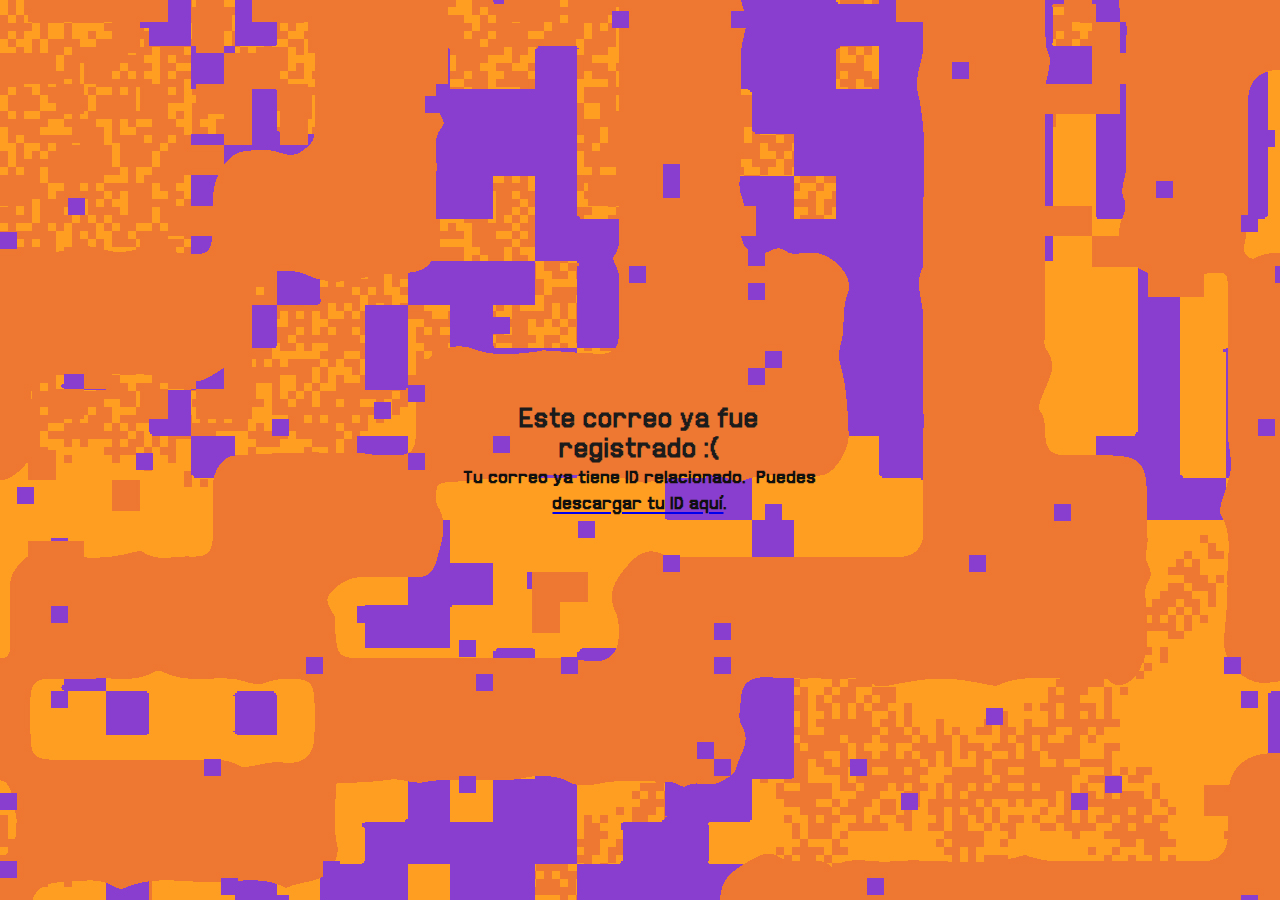
==== commit dee421c3: "add "descargar id"" ====
--- a/correo-duplicado.html
+++ b/correo-duplicado.html
@@ -1,4 +1,4 @@
-<!DOCTYPE html><!--  This site was created in Webflow. https://www.webflow.com  --><!--  Last Published: Tue May 14 2024 20:07:34 GMT+0000 (Coordinated Universal Time)  -->
+<!DOCTYPE html><!--  This site was created in Webflow. https://www.webflow.com  --><!--  Last Published: Thu May 16 2024 17:47:39 GMT+0000 (Coordinated Universal Time)  -->
 <html data-wf-page="6643c43e6362d2ea9a6f9394" data-wf-site="66287f19ab08bbdae1c7c97a">
 <head>
   <meta charset="utf-8">
@@ -17,7 +17,9 @@
 </head>
 <body class="body thank">
   <div class="div-block-14">
-    <div class="text-block"><span class="text-span"><strong>Este correo ya fue registrado :(</strong></span><strong class="goaa"><br>Tu correo ya tiene ID relacionado.</strong></div>
+    <div class="text-block"><span class="text-span"><strong>Este correo ya fue registrado :(</strong></span><strong class="goaa"><br>Tu correo ya tiene ID relacionado.  Puedes</strong>
+      <a href="descarga-id.html"><strong class="goaa"> descargar tu ID aquí</strong></a><strong class="goaa">.</strong>
+    </div>
   </div>
   <script src="https://d3e54v103j8qbb.cloudfront.net/js/jquery-3.5.1.min.dc5e7f18c8.js?site=66287f19ab08bbdae1c7c97a" type="text/javascript" integrity="sha256-9/aliU8dGd2tb6OSsuzixeV4y/faTqgFtohetphbbj0=" crossorigin="anonymous"></script>
   <script src="js/webflow.js" type="text/javascript"></script>
--- a/css/elsa-y-elmar.webflow.css
+++ b/css/elsa-y-elmar.webflow.css
@@ -551,6 +551,10 @@
   font-size: 30px;
 }
 
+.goaa {
+  color: #0f0f0e;
+}
+
 .div-block-14 {
   flex-flow: column;
   display: flex;
@@ -600,6 +604,17 @@
   transform: translate(-50%, -50%);
 }
 
+.heading {
+  color: #c7d0de;
+  text-align: center;
+  font-family: "M 42", sans-serif;
+  font-size: 30px;
+}
+
+.bold-text {
+  color: #0c0c0b;
+}
+
 @media screen and (max-width: 991px) {
   .div-block.gracias {
     width: auto;
@@ -645,10 +660,6 @@
     padding: 8px;
   }
 
-  .button_ctn {
-    max-width: 353px;
-  }
-
   .field {
     height: 13px;
     font-size: 12px;
@@ -702,6 +713,10 @@
     display: none;
   }
 
+  .cover.descarga {
+    display: block;
+  }
+
   .text-block {
     font-size: 13px;
   }
@@ -727,8 +742,21 @@
     padding-right: 1em;
   }
 
+  .button_ctn {
+    width: 100%;
+  }
+
   .submit-button.btn-btn {
     padding-bottom: 3px;
+  }
+
+  .cover.descarga {
+    width: 100%;
+    height: auto;
+  }
+
+  .image-8.descarga {
+    width: 100%;
   }
 
   .text-block {
@@ -747,19 +775,6 @@
 }
 
 #w-node-_02437426-29b7-06e8-5946-e52937658f2f-e1c7c988, #w-node-eb1d1127-ccef-9e39-0cbc-368a953d9a60-e1c7c988 {
-  align-self: end;
-}
-
-#w-node-_95fcc364-b80b-7984-95ac-3e828571d937-0aec55f8, #w-node-_1e9d7411-21c5-33c3-61c5-2988527b8344-0aec55f8, #w-node-_20228535-259c-25f8-2218-1ff109d888f3-0aec55f8 {
-  grid-area: span 1 / span 2 / span 1 / span 2;
-}
-
-#w-node-_8a7bd03e-a1df-1cdd-7777-98dc6d52b594-0aec55f8 {
-  grid-area: span 1 / span 6 / span 1 / span 6;
-  align-self: stretch;
-}
-
-#w-node-eb1d1127-ccef-9e39-0cbc-368a953d9a60-0aec55f8 {
   align-self: end;
 }
 
